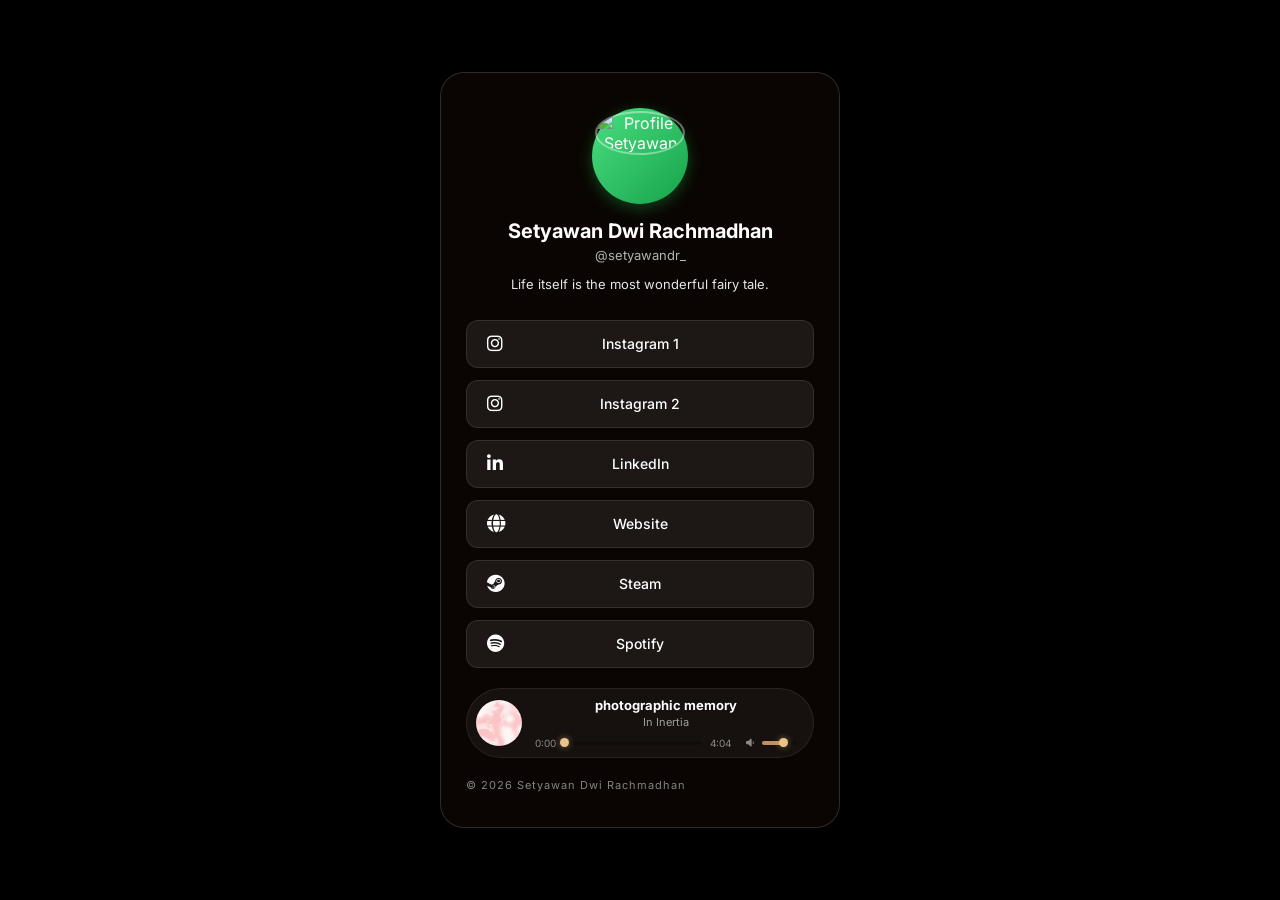
==== index.html @ fc4e8416 "Add files via upload" ====
<!DOCTYPE html>
<html lang="id">
<head>
    <meta charset="UTF-8">
    <meta name="viewport" content="width=device-width, initial-scale=1.0">
    <title>Setyawan Dwi Rachmadhan - Links</title>
    <!-- Font Awesome untuk Ikon tombol -->
    <link rel="stylesheet" href="https://cdnjs.cloudflare.com/ajax/libs/font-awesome/6.4.0/css/all.min.css">
    <!-- Google Fonts agar tulisan rapi -->
    <link href="https://fonts.googleapis.com/css2?family=Inter:wght@400;500;600;700&display=swap" rel="stylesheet">
    <!-- Menghubungkan ke file desain CSS -->
    <link rel="stylesheet" href="style.css">
    <style>
        /* Mengatur agar body memenuhi layar penuh dan berwarna hitam sebagai cadangan */
        body {
            margin: 0;
            padding: 0;
            width: 100vw;
            height: 100vh;
            overflow-x: hidden;
            background-color: #000000;
            position: relative;
        }
    </style>
</head>
<body>
    <!-- Background Video MP4 Fullscreen Menempel di Body -->
    <video autoplay muted loop playsinline style="position: fixed; top: 0; left: 0; width: 100vw; height: 100vh; object-fit: cover; z-index: -999;">
        <source src="background.mp4" type="video/mp4">
        Browser Anda tidak mendukung tag video.
    </video>

    <div class="glass-container">
        <!-- Bagian Foto & Bio -->
        <div class="profile-section">
            <div class="profile-image-container">
                <!-- Pastikan nama file gambarnya sesuai: profile.jpg -->
                <img src="profile.jpg" alt="Profile Setyawan" class="profile-pic">
            </div>
            <h1 class="name">Setyawan Dwi Rachmadhan</h1>
            <p class="username">@setyawandr_</p>
            <p class="bio">Life itself is the most wonderful fairy tale.</p>
        </div>

        <!-- Bagian Tombol Link -->
        <div class="links-section">
            <a href="https://www.instagram.com/setyawandr_" target="_blank" class="link-btn">
                <i class="fa-brands fa-instagram"></i><span>Instagram 1</span>
            </a>
            <a href="https://www.instagram.com/just.shift_" target="_blank" class="link-btn">
                <i class="fa-brands fa-instagram"></i><span>Instagram 2</span>
            </a>
            <a href="https://www.linkedin.com/in/setyawan-dwi-rachmadhan-1886a024b/" target="_blank" class="link-btn">
                <i class="fa-brands fa-linkedin-in"></i><span>LinkedIn</span>
            </a>
            <a href="https://setyawandr16.wixsite.com/zxsty1" target="_blank" class="link-btn">
                <i class="fa-solid fa-globe"></i><span>Website</span>
            </a>
            <a href="https://steamcommunity.com/id/zxsty1_" target="_blank" class="link-btn">
                <i class="fa-brands fa-steam"></i><span>Steam</span>
            </a>
            <a href="https://open.spotify.com/user/sl7hqmr01yynoac5eyqnzjntq?si=5d13a6c448fd44d9" target="_blank" class="link-btn">
                <i class="fa-brands fa-spotify"></i><span>Spotify</span>
            </a>
        </div>

        <!-- Bagian Pemutar Musik Baru -->
        <div class="music-player-v2">
            <!-- Audio diatur untuk autoplay dan loop -->
            <audio id="myAudio" src="lagu.mp3" autoplay loop></audio>
            
            <img src="album.gif" alt="Album Art" class="album-art">
            
            <div class="music-details">
                <p class="song-title">photographic memory</p>
                <p class="artist">In Inertia</p>
                
                <div class="music-controls">
                    <span class="time" id="current-time">0:00</span>
                    <div class="progress-bar-container" id="progress-container" style="cursor: pointer;">
                        <div class="progress-bar-fill" id="progress-fill"></div>
                        <div class="progress-dot" id="progress-dot"></div>
                    </div>
                    <span class="time" id="duration">4:04</span>
                    
                    <!-- Ikon Volume (bisa diklik untuk Mute) -->
                    <i class="fa-solid fa-volume-low volume-icon" id="mute-icon" style="cursor: pointer; padding-left: 5px;"></i>
                    <!-- Bar Volume (bisa diklik untuk atur suara) -->
                    <div class="volume-bar-container" id="volume-container" style="cursor: pointer;">
                        <div class="volume-bar-fill" id="volume-fill"></div>
                        <div class="volume-dot" id="volume-dot"></div>
                    </div>
                </div>
            </div>
        </div>
    
    <footer>
        <p>© 2026 Setyawan Dwi Rachmadhan</p>
    </footer>
    </div>

    <!-- Script untuk menjalankan lagu otomatis dan bar waktu -->
    <script>
        var audio = document.getElementById("myAudio");
        var progressFill = document.getElementById("progress-fill");
        var progressDot = document.getElementById("progress-dot");
        var currentTimeElem = document.getElementById("current-time");

        // Memaksa browser untuk mencoba memutar lagu saat halaman dimuat
        window.onload = function() {
            audio.play().catch(function(error) {
                console.log("Browser memblokir autoplay. Menunggu interaksi pengguna.");
            });
        };

        // Jika autoplay diblokir, lagu akan langsung berputar saat user mengklik bagian manapun di layar
        document.body.addEventListener('click', function() {
            if (audio.paused) {
                audio.play();
            }
        });

        // Script untuk menjalankan bar waktu dan titik (dot)
        audio.addEventListener("timeupdate", function() {
            var position = audio.currentTime / audio.duration;
            var percentage = position * 100;
            
            progressFill.style.width = percentage + "%";
            progressDot.style.left = percentage + "%";
            
            // Mengatur angka waktu
            var currentMinutes = Math.floor(audio.currentTime / 60);
            var currentSeconds = Math.floor(audio.currentTime % 60);
            if (currentSeconds < 10) { currentSeconds = "0" + currentSeconds; }
            currentTimeElem.innerText = currentMinutes + ":" + currentSeconds;
        });

        // Menangkap elemen volume dan progress
        var volumeContainer = document.getElementById("volume-container");
        var volumeFill = document.getElementById("volume-fill");
        var volumeDot = document.getElementById("volume-dot");
        var muteIcon = document.getElementById("mute-icon");
        var progressContainer = document.getElementById("progress-container");

        // Mengatur volume awal (60%)
        audio.volume = 0.6;
        volumeFill.style.width = "60%";
        volumeDot.style.left = "60%";

        // 1. FUNGSI MENGATUR VOLUME (Klik di garis volume)
        volumeContainer.addEventListener('click', function(e) {
            var rect = volumeContainer.getBoundingClientRect();
            var x = e.clientX - rect.left;
            var percentage = Math.max(0, Math.min(100, (x / rect.width) * 100));
            
            // Ubah volume asli lagu (0.0 sampai 1.0)
            audio.volume = percentage / 100;
            
            // Ubah tampilan UI
            volumeFill.style.width = percentage + "%";
            volumeDot.style.left = percentage + "%";

            // Ubah ikon jika volume 0 (mute)
            if (audio.volume === 0) {
                muteIcon.className = "fa-solid fa-volume-xmark volume-icon";
            } else {
                muteIcon.className = "fa-solid fa-volume-low volume-icon";
            }
        });

        // 2. FUNGSI TOMBOL MUTE (Klik di ikon speaker)
        var previousVolume = 0.6;
        muteIcon.addEventListener('click', function() {
            if (audio.volume > 0) {
                previousVolume = audio.volume; // Simpan memori volume sebelumnya
                audio.volume = 0; // Matikan suara
                volumeFill.style.width = "0%";
                volumeDot.style.left = "0%";
                muteIcon.className = "fa-solid fa-volume-xmark volume-icon";
            } else {
                audio.volume = previousVolume; // Kembalikan ke memori sebelumnya
                volumeFill.style.width = (previousVolume * 100) + "%";
                volumeDot.style.left = (previousVolume * 100) + "%";
                muteIcon.className = "fa-solid fa-volume-low volume-icon";
            }
        });

        // 3. FUNGSI MEMPERCEPAT LAGU (Klik di garis lagu)
        progressContainer.addEventListener('click', function(e) {
            var rect = progressContainer.getBoundingClientRect();
            var x = e.clientX - rect.left;
            var percentage = (x / rect.width);
            audio.currentTime = percentage * audio.duration;
        });
    </script>
</body>
</html>
---- style.css ----
* {
    margin: 0;
    padding: 0;
    box-sizing: border-box;
    font-family: 'Inter', sans-serif;
}

body {
    min-height: 100vh;
    /* Ini memanggil foto latar belakangmu, pastikan namanya background.gif */
    background-image: url('background.gif');
    background-size: cover;
    background-position: center;
    background-attachment: fixed;
    display: flex;
    flex-direction: column;
    align-items: center;
    justify-content: center;
    padding: 40px 20px;
    color: #ffffff;
}

/* Efek Kaca (Glassmorphism) */
.glass-container {
    background: rgba(40, 20, 10, 0.25); /* Sedikit gelap transparan */
    backdrop-filter: blur(12px);
    -webkit-backdrop-filter: blur(12px);
    border: 1px solid rgba(255, 255, 255, 0.15);
    border-radius: 24px;
    padding: 35px 25px;
    width: 100%;
    max-width: 400px;
    box-shadow: 0 8px 32px 0 rgba(0, 0, 0, 0.3);
}

/* Bagian Profil */
.profile-section {
    text-align: center;
    margin-bottom: 25px;
}

.profile-image-container {
    position: relative;
    width: 96px; /* Sedikit diperbesar untuk menampung bingkai */
    height: 96px;
    margin: 0 auto 15px;
    
    /* INI ADALAH KODE BINGKAI GRADASINYA */
    /* linear-gradient mengatur arah dan warna (hijau terang ke hijau gelap) */
    background: linear-gradient(135deg, #4ade80, #16a34a); 
    padding: 3px; /* Angka ini adalah ketebalan bingkai gradasinya */
    border-radius: 50%; /* Membuatnya bulat sempurna */
    
    /* Opsional: Memberikan efek cahaya (glow) hijau di sekitar bingkai */
    box-shadow: 0 4px 15px rgba(22, 163, 74, 0.4);
}

.profile-pic {
    width: 100%;
    height: 100%;
    border-radius: 50%;
    object-fit: cover;
    border: 2px solid rgba(255, 255, 255, 0.4);
}

.name {
    font-size: 20px;
    font-weight: 700;
    margin-bottom: 4px;
}

.verify-badge {
    color: #f5c070;
    font-size: 16px;
    margin-left: 4px;
}

.username {
    font-size: 13px;
    color: rgba(255, 255, 255, 0.7);
    margin-bottom: 12px;
}

.bio {
    font-size: 13px;
    line-height: 1.5;
    color: rgba(255, 255, 255, 0.9);
    padding: 0 10px;
}

/* Bagian Tombol Link */
.links-section {
    display: flex;
    flex-direction: column;
    gap: 12px;
    margin-bottom: 20px;
}

.link-btn {
    display: flex;
    align-items: center;
    background: rgba(255, 255, 255, 0.08);
    border: 1px solid rgba(255, 255, 255, 0.1);
    padding: 14px 20px;
    border-radius: 12px;
    text-decoration: none;
    color: white;
    font-size: 14px;
    font-weight: 500;
    transition: all 0.3s ease;
    position: relative;
}

.link-btn:hover {
    background: rgba(255, 255, 255, 0.15);
    transform: translateY(-2px);
}

.link-btn i {
    font-size: 18px;
    width: 25px;
}

.link-btn span {
    position: absolute;
    left: 50%;
    transform: translateX(-50%);
}

/* Bagian Pemutar Musik */
/* Bagian Pemutar Musik Baru */
.music-player-v2 {
    display: flex;
    align-items: center;
    background: rgba(255, 255, 255, 0.05); /* Latar transparan yang lebih halus */
    border: 1px solid rgba(255, 255, 255, 0.08); /* Garis tepi sangat tipis */
    padding: 8px 16px 8px 8px; /* Jarak dibuat lebih rapat agar pas dengan gambar */
    border-radius: 50px; /* Bentuk pil melengkung sempurna */
    gap: 12px;
    width: 100%;
}

.album-art {
    width: 48px;
    height: 48px;
    border-radius: 50%;
    object-fit: cover;
    flex-shrink: 0;
    border: 1px solid rgba(0, 0, 0, 0.2); /* Sedikit bayangan/garis gelap di pinggir foto */
}

.music-details {
    flex: 1;
    display: flex;
    flex-direction: column;
    justify-content: center;
}

.song-title {
    font-size: 13px;
    font-weight: 700;
    text-align: center;
    margin-bottom: 2px;
    color: #ffffff;
}

.artist {
    font-size: 11px;
    color: rgba(255, 255, 255, 0.6); /* Warna abu-abu senja */
    text-align: center;
    margin-bottom: 8px;
}

.music-controls {
    display: flex;
    align-items: center;
    gap: 8px;
    font-size: 10px;
    color: rgba(255, 255, 255, 0.5); /* Warna teks waktu lebih redup */
}

.progress-bar-container, .volume-bar-container {
    height: 4px; /* Ketebalan garis disesuaikan */
    background: rgba(0, 0, 0, 0.25); /* Garis kosong berwarna gelap/transparan */
    border-radius: 2px;
    position: relative;
    display: flex;
    align-items: center;
}

.progress-bar-container {
    flex: 1;
}

.volume-bar-container {
    width: 35px;
}

.progress-bar-fill, .volume-bar-fill {
    height: 100%;
    background: #c2905f; /* Warna garis yang terisi (coklat/oranye pudar) */
    border-radius: 2px;
    width: 0%;
}

.progress-dot, .volume-dot {
    width: 9px;
    height: 9px;
    background: #ecc389; /* Warna titik kuning cerah persis di gambar */
    border-radius: 50%;
    position: absolute;
    top: -2.5px; /* Memposisikan titik pas di tengah garis (4px bar, 9px dot) */
    margin-left: -4.5px; /* Menggeser sedikit agar klik pas di tengah titik */
    box-shadow: 0 0 6px rgba(236, 195, 137, 0.5); /* Cahaya glow di sekitar titik */
    pointer-events: none; /* Agar klik langsung menembus ke garis di bawahnya */
}

.volume-icon {
    font-size: 9px;
    color: rgba(255, 255, 255, 0.5);
    margin-left: 2px;
}

/* Footer */
footer {
    margin-top: 20px;
    font-size: 11px;
    color: rgba(255, 255, 255, 0.5);
    letter-spacing: 1px;
}
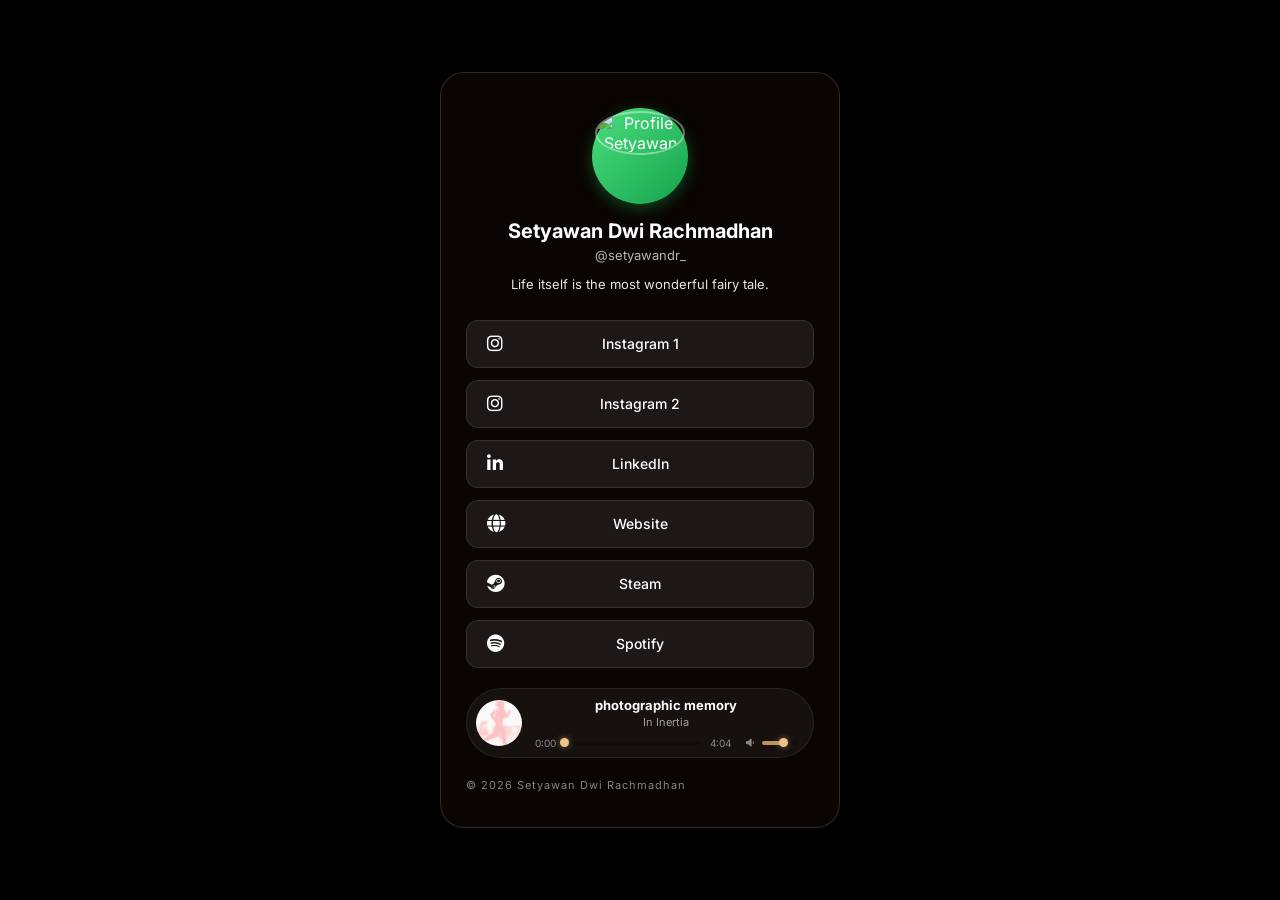
==== commit d3370112: "Remove duplicate HTML structure in index.html The HTML structure has been duplicated, which may lead" ====
--- a/index.html
+++ b/index.html
@@ -53,7 +53,7 @@
             <a href="https://www.linkedin.com/in/setyawan-dwi-rachmadhan-1886a024b/" target="_blank" class="link-btn">
                 <i class="fa-brands fa-linkedin-in"></i><span>LinkedIn</span>
             </a>
-            <a href="https://setyawandr16.wixsite.com/zxsty1" target="_blank" class="link-btn">
+            <a href="https://setyawandr.github.io/" target="_blank" class="link-btn">
                 <i class="fa-solid fa-globe"></i><span>Website</span>
             </a>
             <a href="https://steamcommunity.com/id/zxsty1_" target="_blank" class="link-btn">
@@ -194,4 +194,4 @@
         });
     </script>
 </body>
-</html>+</html>
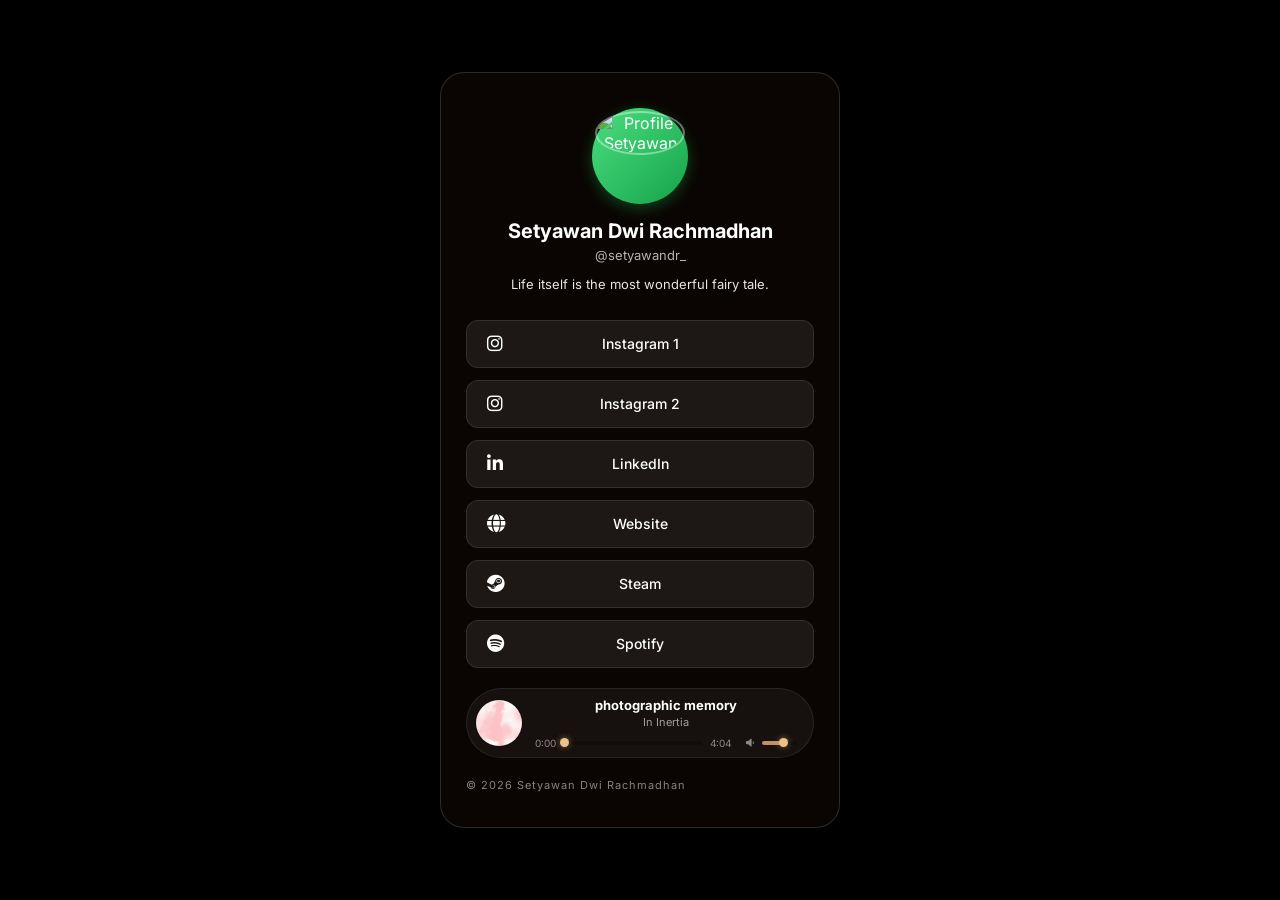
==== commit c3beaf43: "Update index.html" ====
--- a/index.html
+++ b/index.html
@@ -53,7 +53,7 @@
             <a href="https://www.linkedin.com/in/setyawan-dwi-rachmadhan-1886a024b/" target="_blank" class="link-btn">
                 <i class="fa-brands fa-linkedin-in"></i><span>LinkedIn</span>
             </a>
-            <a href="https://setyawandr.github.io/" target="_blank" class="link-btn">
+            <a href="https://setyawandr.github.io/portfolio/" target="_blank" class="link-btn">
                 <i class="fa-solid fa-globe"></i><span>Website</span>
             </a>
             <a href="https://steamcommunity.com/id/zxsty1_" target="_blank" class="link-btn">
